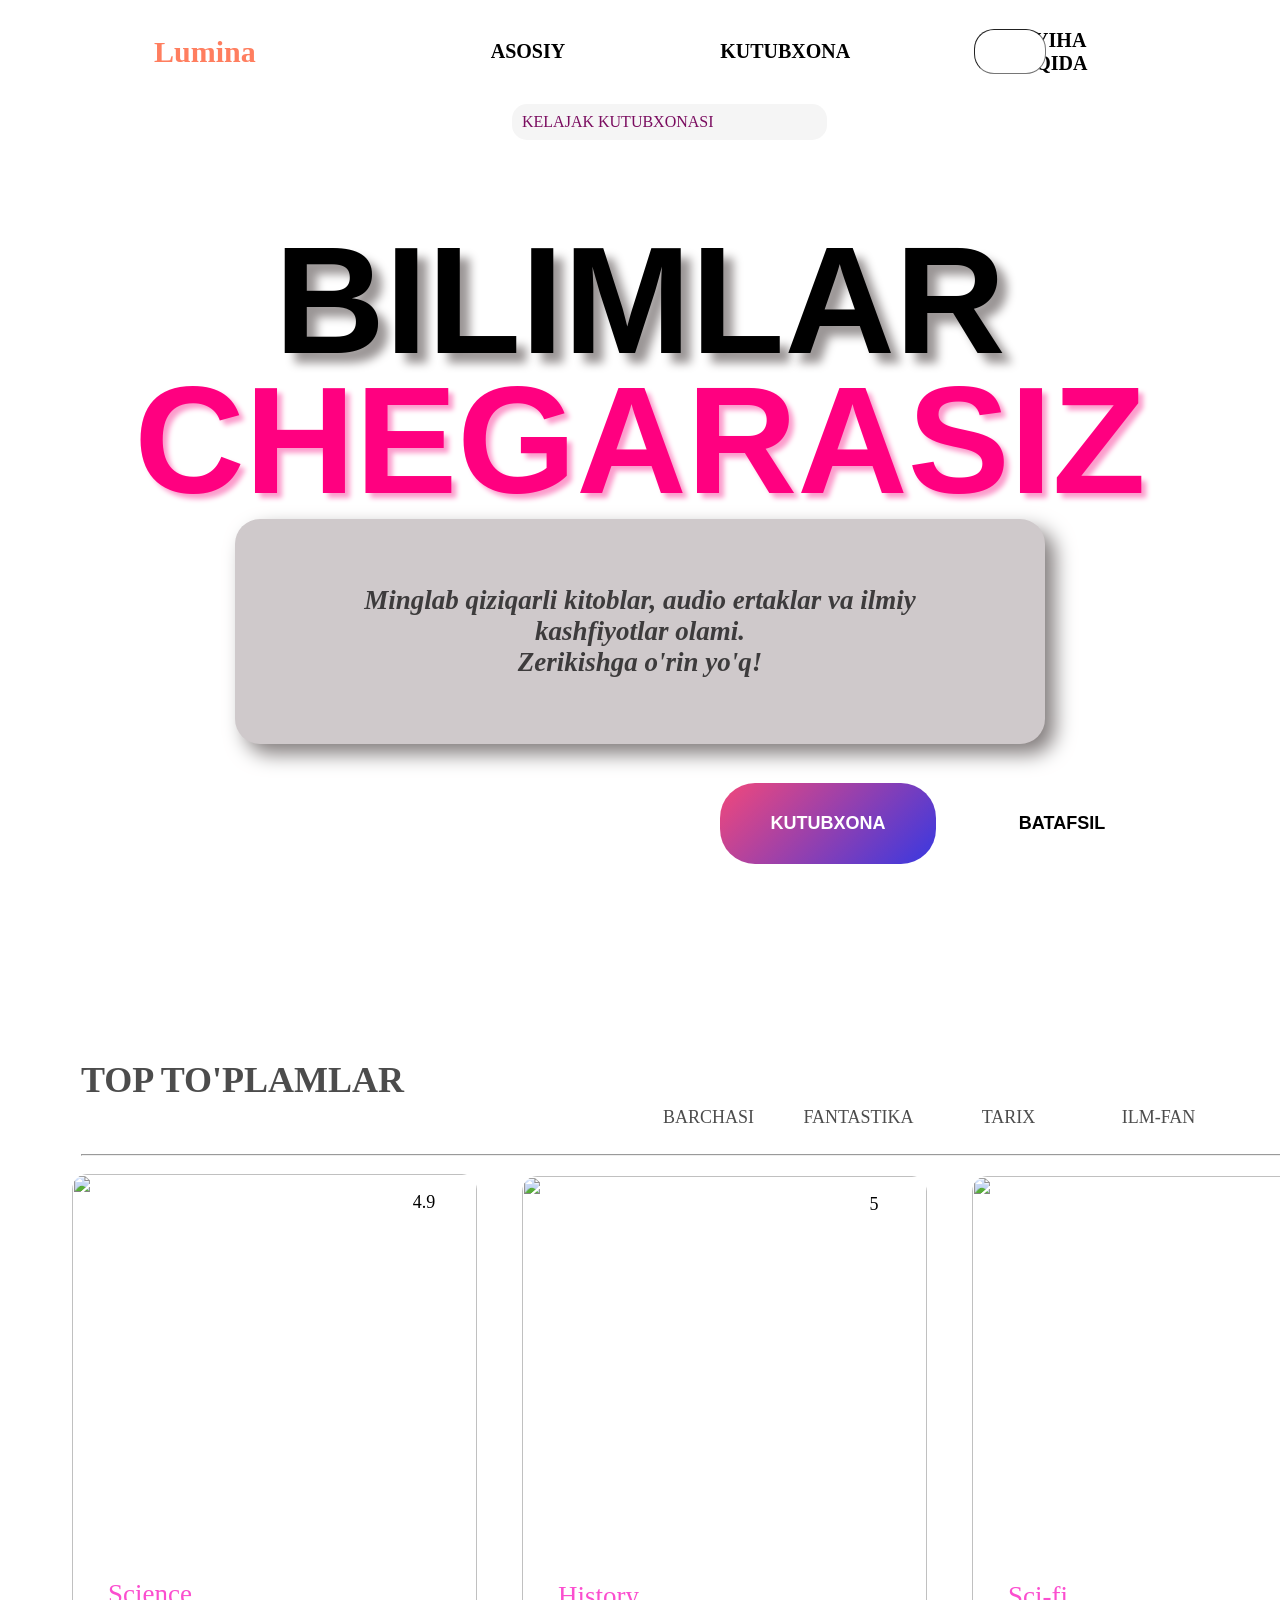
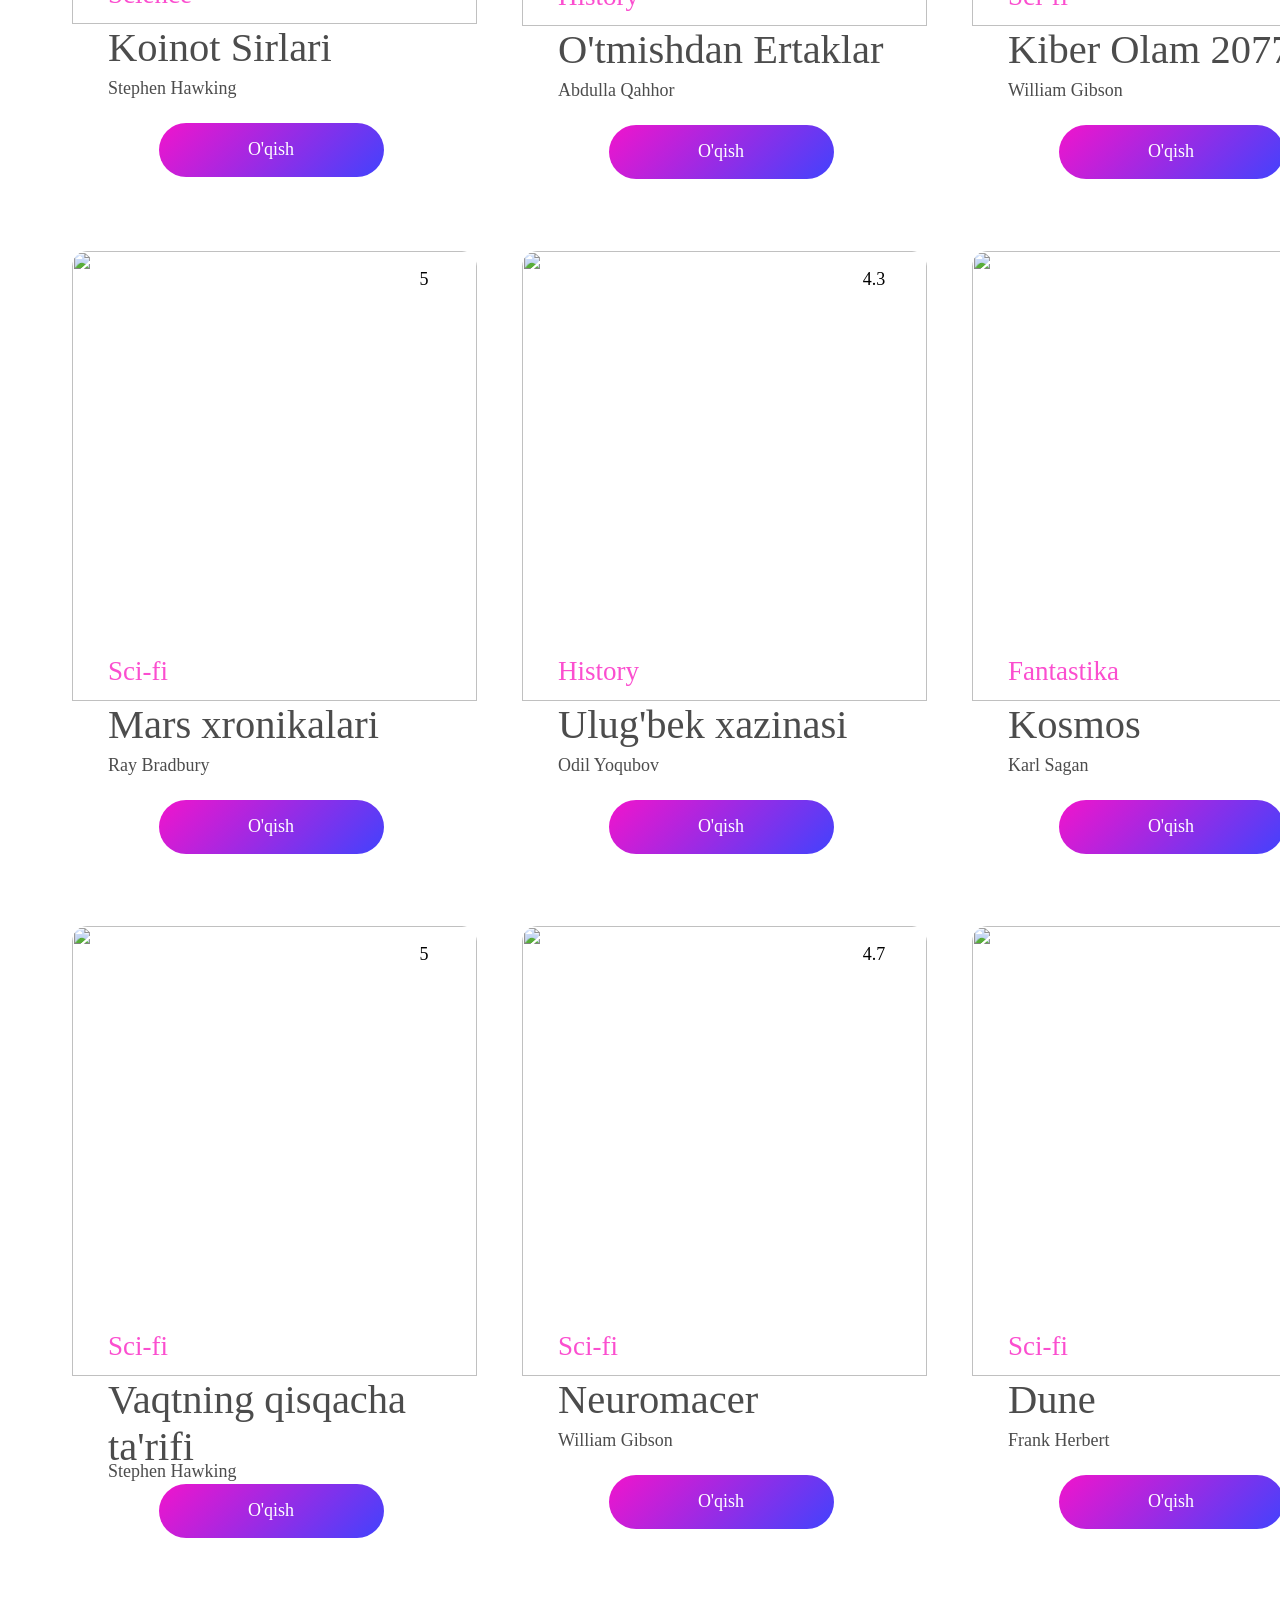
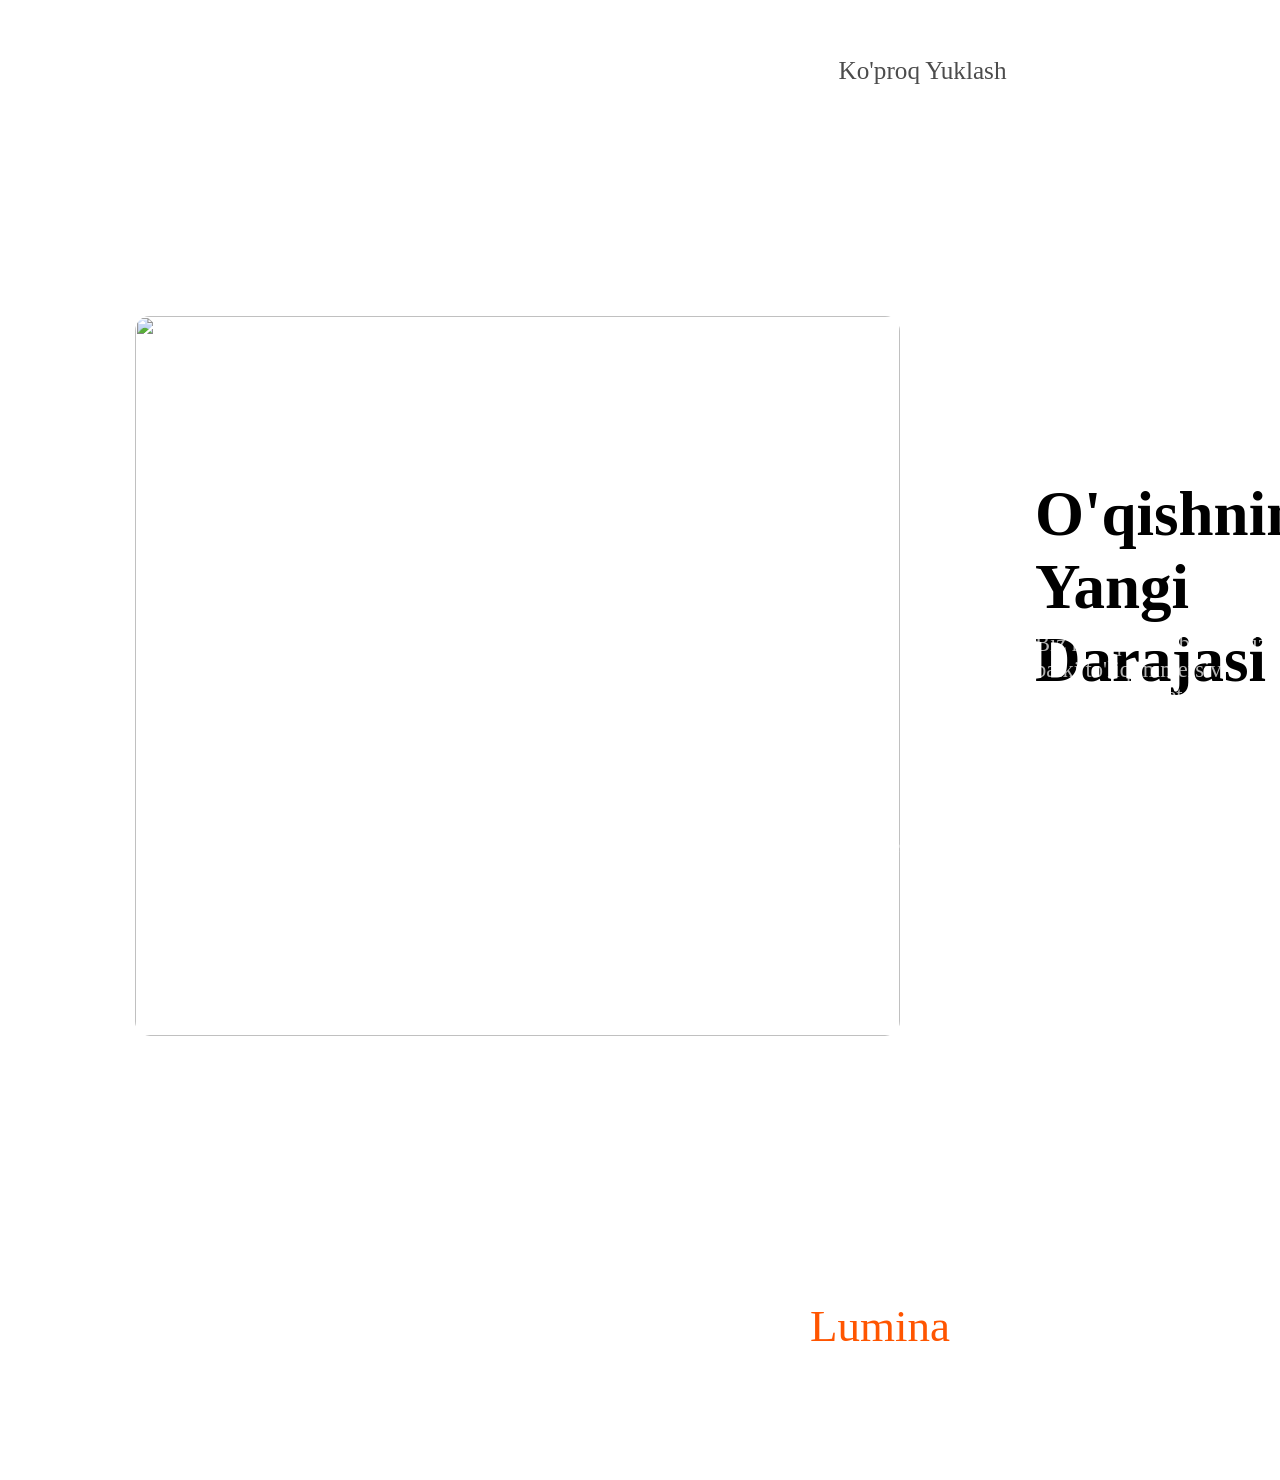
==== index.html @ 4b8b2a96 "Rename luminauz.html to index.html" ====
<!DOCTYPE html>
<html lang="en">

<head>
    <meta charset="UTF-8">
    <meta name="viewport" content="width=device-width, initial-scale=1.0">
    <link rel="stylesheet" href="luminauz.css">
    <link rel="icon"
        href="https://encrypted-tbn0.gstatic.com/images?q=tbn:ANd9GcSJ3jnW290QBBuk7rr39CDuRIdTWPHduIlgow&s">
    <link rel="stylesheet" href="https://cdnjs.cloudflare.com/ajax/libs/font-awesome/7.0.1/css/all.min.css"
        integrity="sha512-2SwdPD6INVrV/lHTZbO2nodKhrnDdJK9/kg2XD1r9uGqPo1cUbujc+IYdlYdEErWNu69gVcYgdxlmVmzTWnetw=="
        crossorigin="anonymous" referrerpolicy="no-referrer" />
    <title>LuminaUZ</title>
</head>

<body>
    <nav>
            <p class="lumina"><i class="fa-solid fa-book-bookmark"></i>Lumina</p>
            <a href="#asosiy">ASOSIY</a>
            <a href="#kutubxona">KUTUBXONA</a>
            <a href="#abot">LOYIHA HAQIDA</a>
            <input type="search" class="qidir">
            <p class="qidiruv"><i class="fa-brands fa-sistrix" id="fokus"></i></p>
            <a class="kirish" href="login.html">
                <button class="kir">Kirish</button>
            </a>
        </nav>
    <div id="asosiy">
        

        <div class="kel">
            <p class="kelk"><i class="fa-solid fa-rocket"></i> KELAJAK KUTUBXONASI</p>
        </div>
        <center>
            <p class="bil">BILIMLAR</p>
            <p class="kit">CHEGARASIZ</p>
        </center>

        <center>
            <div class="izoh">
                <p class="izohdef"><i>Minglab qiziqarli kitoblar, audio ertaklar va ilmiy<br>kashfiyotlar
                        olami.<br>Zerikishga o'rin yo'q!</i></p>
            </div>
        </center>

        <button class="kutub">KUTUBXONA <i class="fa-solid fa-arrow-right-long"></i></button>
        <button class="batafsil">BATAFSIL <i class="fa-solid fa-circle-info"></i></button>

        <video autoplay muted loop class="bg">
            <source src="C:\Users\Concept\Downloads\14116558-uhd_3840_2160_60fps.mp4">
        </video>
    </div>
    <div id="kutubxona" class="section">
        <br>
        <p class="top">TOP TO'PLAMLAR</p>
        <p class="reyting">Eng ko'p o'qilgan va reytingi baland asarlar</p>
        <div class="kategory"><button class="barchasi">BARCHASI</button>
            <button class="fantastik">FANTASTIKA</button>
            <button class="tarix">TARIX</button>
            <button class="fan">ILM-FAN</button>
        </div>
        <hr>

        <div class="karta">
            <div class="baho"><i class="fa-solid fa-star" id="bahoo"></i> 4.9</div>
            <img src="https://telegra.ph/file/bf812dd803e5c4b8ff5e5.jpg" class="poster">
            <p class="sayns">Science</p>
            <p class="kitob">Koinot Sirlari</p>
            <p class="avtor">Stephen Hawking</p>
            <a href="book_1.html" class="uff1"><button class="read">O'qish</button></a>
        </div>

        <div class="karta2">
            <div class="baho2"><i class="fa-solid fa-star" id="bahoo2"></i> 5</div>
            <img src="https://encrypted-tbn0.gstatic.com/images?q=tbn:ANd9GcRbAsGGq0yY0KfmTHoXWyL82yM2sWXk6zXHaQ&s" class="poster2">
            <p class="sayns2">History</p>
            <p class="kitob2">O'tmishdan Ertaklar</p>
            <p class="avtor2">Abdulla Qahhor</p>
            <a href="book_2.html" class="uff2"><button class="read2">O'qish</button></a>
        </div>

        <div class="karta3">
            <div class="baho3"><i class="fa-solid fa-star" id="bahoo3"></i> 4.7</div>
            <img src="https://gallerypanda.com/cdn/shop/files/TheWorld_e2e77e73-10e3-4db3-aea9-0d87f87f88bc.jpg?v=1688688551&width=600" class="poster3">
            <p class="sayns3">Sci-fi</p>
            <p class="kitob3">Kiber Olam 2077</p>
            <p class="avtor3">William Gibson</p>
            <a href="book_3.html" class="uff3"><button class="read3">O'qish</button></a>
        </div>

        <div class="karta4">
            <div class="baho4"><i class="fa-solid fa-star" id="bahoo4"></i> 4.8</div>
            <img src="https://encrypted-tbn0.gstatic.com/images?q=tbn:ANd9GcQjsGYC4pVyqC-3igS4YyFr-iuKAm8vaCdngA&s" class="poster4">
            <p class="sayns4">History</p>
            <p class="kitob4">Buyuk Ipak Yo'li</p>
            <p class="avtor4">Tarixchi</p>
            <a href="book_4.html" class="uff4"><button class="read4">O'qish</button></a>
        </div>

        <div class="karta5">
            <div class="baho5"><i class="fa-solid fa-star" id="bahoo5"></i> 5</div>
            <img src="https://i.pinimg.com/736x/3b/f2/64/3bf2640941723c17c3871d5f3baedcf7.jpg" class="poster5">
            <p class="sayns5">Sci-fi</p>
            <p class="kitob5">Mars xronikalari</p>
            <p class="avtor5">Ray Bradbury</p>
            <a href="book_5.html" class="uff5"><button class="read5">O'qish</button></a>
        </div>

        <div class="karta6">
            <div class="baho6"><i class="fa-solid fa-star" id="bahoo6"></i> 4.3</div>
            <img src="https://i.pinimg.com/736x/6f/6f/4f/6f6f4f554dd7ec5da1632447544eab0b.jpg" class="poster6">
            <p class="sayns6">History</p>
            <p class="kitob6">Ulug'bek xazinasi</p>
            <p class="avtor6">Odil Yoqubov</p>
            <a href="book_6.html" class="uff6"><button class="read6">O'qish</button></a>
        </div>

        <div class="karta7">
            <div class="baho7"><i class="fa-solid fa-star" id="bahoo7"></i> 4.9</div>
            <img src="https://i.pinimg.com/1200x/0f/4c/13/0f4c1319baa2deea4631fdd0b49fd556.jpg" class="poster7">
            <p class="sayns7">Fantastika</p>
            <p class="kitob7">Kosmos</p>
            <p class="avtor7">Karl Sagan</p>
            <a href="book_7.html" class="uff7"><button class="read7">O'qish</button></a>
        </div>

        <div class="karta8">
            <div class="baho8"><i class="fa-solid fa-star" id="bahoo8"></i> 5</div>
            <img src="https://i.pinimg.com/1200x/cc/e2/a9/cce2a952d55f09ad925de235a9a00abc.jpg" class="poster8">
            <p class="sayns8">Fantastik</p>
            <p class="kitob8">Vaqt mashinasi</p>
            <p class="avtor8">Gerbert Uels</p>
            <a href="book_8.html" class="uff8"><button class="read8">O'qish</button></a>
        </div>

        <div class="karta9">
            <div class="baho9"><i class="fa-solid fa-star" id="bahoo9"></i> 4.8</div>
            <img src="https://i.pinimg.com/736x/da/39/94/da39947e263c4a4dfd585de9d401b97a.jpg" class="poster9">
            <p class="sayns9">Sci-fi</p>
            <p class="kitob9">Dune</p>
            <p class="avtor9">Frank Herbert</p>
            <a href="book_9.html" class="uff9"><button class="read9">O'qish</button></a>
        </div>

        <div class="karta10">
            <div class="baho10"><i class="fa-solid fa-star" id="bahoo10"></i> 4.2</div>
            <img src="https://i.pinimg.com/736x/c4/45/1d/c4451ddead753b585c72132d96c903be.jpg" class="poster10">
            <p class="sayns10">Tarix</p>
            <p class="kitob10">Samarqand</p>
            <p class="avtor10">Amin Maaluf</p>
            <a href="book_10.html" class="uff10"><button class="read10">O'qish</button></a>
        </div>

        <div class="karta11">
            <div class="baho11"><i class="fa-solid fa-star" id="bahoo11"></i> 4.7</div>
            <img src="https://i.pinimg.com/736x/53/67/31/536731c921a187317400022c7e3aea51.jpg" class="poster11">
            <p class="sayns11">Sci-fi</p>
            <p class="kitob11">Neuromacer</p>
            <p class="avtor11">William Gibson</p>
            <a href="book_11.html" class="uff11"><button class="read11">O'qish</button></a>
        </div>

        <div class="karta12">
            <div class="baho12"><i class="fa-solid fa-star" id="bahoo12"></i> 5</div>
            <img src="https://i.pinimg.com/736x/ee/e0/1d/eee01d6db32a7f63f360b8278c0c17da.jpg" class="poster12">
            <p class="sayns12">Sci-fi</p>
            <p class="kitob12">Vaqtning qisqacha<br>ta'rifi</p>
            <p class="avtor12">Stephen Hawking</p>
            <a href="book_12.html" class="uff12"><button class="read12">O'qish</button></a>
        </div>

        <div class="more">
            <center>
                <p class="moredef">Ko'proq Yuklash</p>
            </center>
        </div>

        <br>

        <div id="abot"><img
                src="https://images.unsplash.com/photo-1481627834876-b7833e8f5570?q=80&w=2828&auto=format&fit=crop"
                class="rasm">
            <p class="daraja">O'qishning<br>Yangi Darajasi</p>
            <p class="kitobb">Biz nafaqat kitob beramiz, balki to'liq immersiv tajriba taqdim etamiz. Har bir<br>sahifa,
                har bir so'z - san'at asari. Audio formatlar, tungi rejim va mualliflar bilan<br>jonli suhbatlar.</p>
            <p class="count">5000</p>
            <p class="count2">150</p>
            <p class="countdef">KITOB MAVJUD</p>
            <p class="countdef2">KUNLIK QO'SHILUV</p>
        </div>
    </div>

    <br>

    <div class="section2">
        <p class="footer"><i class="fa-solid fa-book-bookmark" id="kitobcha"></i> Lumina</p>
        <p class="footer2">2026 Lumina Library. Barcha huquqlar himoyalangan.</p>
    </div>
    


</body>

</html>
---- luminauz.css ----
*{
    margin: 0;
    padding: 0;
    box-sizing: border-box;
}

nav{
    height: 11.5vh;
    position: sticky;
    width: 100%;
    top: 0;
    z-index: 1000;
    display: flex;
    align-items: center;
    gap: 15vh;
    padding: 0 5%;
    background-color: rgba(255, 255, 255, 0.4);
}

.lumina{
    font-size: 30px;
    font-weight: bold;
    color: rgb(255, 126, 95);
    position: relative;
    left: 10vh;
}

a{

    text-decoration: none;
    margin: 0 10px;
    position: relative;
    left: 20vh;
    color: black;
    font-weight: 900;
    font-size: 20px;
    
}

.qidir{
    position: absolute;
    right: 26vh;
    width: 8vh;
    height: 5vh;
    border-radius: 20px;

    outline: none;
    padding: 0 10px;
    border-width: 1px;
}

.qidir:focus{
    width: 20vh;
    transition-duration: 0.5s;
    transition-timing-function: ease-in-out;
    transition-property: all;
    
}

.qidiruv{
    font-size: 2.5vh;
    position: relative;
    right: -26vh;
    top: 0.1vh;

}

#fokus{
    cursor: pointer;
}
    


.kir{
    position: absolute;
    right: 5vh;
    width: 18vh;
    height: 7vh;
    border-radius: 25px;
    border: none;
    padding: 0 10px;
    background: linear-gradient(to right,rgb(223, 44, 188),rgb(56, 56, 225));
}

.kel{
    position: absolute;
    left: 40%;
    width: 35vh;
    height: 4vh;
    border-radius: 15px;
    border: none;
    padding: 0 10px;
    background-color: whitesmoke;
    display: flex;
    align-items: center;
    justify-content: space-between;
    animation: shake 1s ease-in-out infinite;
    animation-direction: alternate;
    animation-delay: 0.3s;
}

.kelk{
    color: rgb(122, 12, 95);
}

@keyframes shake{
    from{
        transform: translateY(0);
    }
    to{
        transform: translateY(10px);
    }
}

.bil{
    position: relative;
    top: 12vh;
    
    font-size: 17vh;
    font-weight: bold;
    text-shadow: 10px 10px 10px rgb(155, 150, 150);
    font-family: Arial, Helvetica, sans-serif;

}

.kit{
    position: relative;
    top: 8vh;
    
    font-size: 17vh;
    font-weight: bold;
    color: #FF0080;
    text-shadow: 5px 5px 5px #fc9ccc;
    font-family: Arial, Helvetica, sans-serif;
}

.izoh{
    position: relative;
    top: 7vh;
    
    font-size: 2vh;
    font-weight: 600;
    width: 90vh;
    height: 25vh;
    background-color: #cfc9cb;
    border-radius: 25px;
    display: flex;
    align-items: center;
    justify-content: center;
    font-size: 3vh;
    font-family: Georgia, 'Times New Roman', Times, serif;
    box-shadow: 10px 10px 20px rgb(131, 125, 125);
    
    

}

.izohdef{
    color: black;
    opacity: 0.7;
}

.kutub{
    position: absolute;
    left: 80vh;
    top: 87vh;
    width: 24vh;
    height: 9vh;
    background: linear-gradient(135deg,rgb(242, 72, 123),rgb(56, 56, 225));
    border-radius: 35px;
    border: none;
    padding: 0 10px;
    animation: tugright 2s ease-in-out infinite;
    animation-direction: alternate;
    font-size: 2vh;
    color: white;
    font-weight: 600;
    
    
}

.batafsil{
    position: absolute;
    left: 106vh;
    top: 87vh;
    width: 24vh;
    height: 9vh;
    background-color: white;
    border-radius: 35px;
    border: none;
    padding: 0 10px;
    animation: tugleft 2s ease-in-out infinite;
    animation-direction: alternate;
    font-size: 2vh;
    color: black;
    font-weight: 600;
    
    
}

.bg{
    position: fixed;
    top: 0;
    left: 0;
    width: 100%;
    height: 100%;
    object-fit: cover;
    z-index: -1;
    filter: blur(2px);
}

@keyframes tugleft{
    from{
        transform: translateX(0);
    }
    to{
        transform: translateX(10px);
    }
}

@keyframes tugright{
    from{
        transform: translateX(0);
    }
    to{
        transform: translateX(-10px);
    }
}

.section{
    width: 100%;
    height: 380vh;
    background-color: rgba(255, 255, 255, 0.2);
    position: relative;
    top: 25vh;
}

.top{
    position: relative;
    top: 15vh;
    left: 9vh;
    font-weight: bold;
    font-size: 4vh;
    font-family: Georgia, 'Times New Roman', Times, serif;
    opacity: 0.7;
    
}

.reyting{
    position: relative;
    top: 16vh;
    left: 9vh;
    font-size: 2.5vh;
    font-family: Georgia, 'Times New Roman', Times, serif;
    color: white;
    opacity: 0.7;
}

.barchasi{
    position: relative;
    top: 13vh;
    left: 9vh;
    width: 15vh;
    height: 5vh;
    border-radius: 25px;
    border: none;
    padding: 0 10px;
    background-color: white;
    font-size: 2vh;
    font-family: Georgia, 'Times New Roman', Times, serif;
    color: black;
    opacity: 0.7;
    
}

.fantastik{
    position: relative;
    top: 13vh;
    left: 9vh;
    width: 15vh;
    height: 5vh;
    border-radius: 25px;
    border: none;
    padding: 0 10px;
    background-color: white;
    font-size: 2vh;
    font-family: Georgia, 'Times New Roman', Times, serif;
    color: black;
    opacity: 0.7;
}

.tarix{
    position: relative;
    top: 13vh;
    left: 9vh;
    width: 15vh;
    height: 5vh;
    border-radius: 25px;
    border: none;
    padding: 0 10px;
    background-color: white;
    font-size: 2vh;
    font-family: Georgia, 'Times New Roman', Times, serif;
    color: black;
    opacity: 0.7;
}

.fan{
    position: relative;
    top: 13vh;
    left: 9vh;
    width: 15vh;
    height: 5vh;
    border-radius: 25px;
    border: none;
    padding: 0 10px;
    background-color: white;
    font-size: 2vh;
    font-family: Georgia, 'Times New Roman', Times, serif;
    color: black;
    opacity: 0.7;
}

.kategory{
    position: absolute;
    top: 8vh;
    right: 15vh;
    display: flex;
    gap: 15px;
}

body{
    overflow-x: hidden;
    overflow-y: scroll;
}

.barchasi:focus{
    background: linear-gradient(135deg,rgb(223, 44, 188),rgb(56, 56, 225));
    color: white;
    opacity: 1;
    border: none;
}

.fantastik:focus{
    background: linear-gradient(135deg,rgb(223, 44, 188),rgb(56, 56, 225));
    color: white;
    opacity: 1;
    border: none;
}

.tarix:focus{
    background: linear-gradient(135deg,rgb(223, 44, 188),rgb(56, 56, 225));
    color: white;
    opacity: 1;
    border: none;
}

.fan:focus{
    background: linear-gradient(135deg,rgb(223, 44, 188),rgb(56, 56, 225));
    color: white;
    opacity: 1;
    border: none;
}

hr{
    position: relative;
    top: 18vh;
    left: 9vh;
    width: 100%;
    height: 1px;
    background-color: white;
}

.karta{
    position: relative;
    top: 20vh;
    left: 8vh;
    width: 45vh;
    height: 70vh;
    border-radius: 15px;
    border: none;
    padding: 0 10px;
    background-color: rgba(255,255,255,0.7);
    font-size: 2vh;
    font-family: Georgia, 'Times New Roman', Times, serif;
    color: black;
    overflow: hidden;
}

.karta2{
    position: absolute;
    top: 30vh;
    left: 58vh;
    width: 45vh;
    height: 70vh;
    border-radius: 15px;
    border: none;
    padding: 0 10px;
    background-color: rgba(255,255,255,0.7);
    font-size: 2vh;
    font-family: Georgia, 'Times New Roman', Times, serif;
    color: black;
    overflow: hidden;
}

.karta3{
    position: absolute;
    top: 30vh;
    left: 108vh;
    width: 45vh;
    height: 70vh;
    border-radius: 15px;
    border: none;
    padding: 0 10px;
    background-color: rgba(255,255,255,0.7);
    font-size: 2vh;
    font-family: Georgia, 'Times New Roman', Times, serif;
    color: black;
    overflow: hidden;
}

.karta4{
    position: absolute;
    top: 30vh;
    left: 158vh;
    width: 45vh;
    height: 70vh;
    border-radius: 15px;
    border: none;
    padding: 0 10px;
    background-color: rgba(255,255,255,0.7);
    font-size: 2vh;
    font-family: Georgia, 'Times New Roman', Times, serif;
    color: black;
    overflow: hidden;
}

.karta5{
    position: absolute;
    top: 105vh;
    left: 8vh;
    width: 45vh;
    height: 70vh;
    border-radius: 15px;
    border: none;
    padding: 0 10px;
    background-color: rgba(255,255,255,0.7);
    font-size: 2vh;
    font-family: Georgia, 'Times New Roman', Times, serif;
    color: black;
    overflow: hidden;
}

.karta6{
    position: absolute;
    top: 105vh;
    left: 58vh;
    width: 45vh;
    height: 70vh;
    border-radius: 15px;    
    border: none;
    padding: 0 10px;
    background-color: rgba(255,255,255,0.7);
    font-size: 2vh;
    font-family: Georgia, 'Times New Roman', Times, serif;
    color: black;
    overflow: hidden;
    }

.karta7{
    position: absolute;
    top: 105vh;
    left: 108vh;
    width: 45vh;
    height: 70vh;
    border-radius: 15px;
    border: none;
    padding: 0 10px;
    background-color: rgba(255,255,255,0.7);
    font-size: 2vh;
    font-family: Georgia, 'Times New Roman', Times, serif;
    color: black;
    overflow: hidden;
}

.karta8{
    position: absolute;
    top: 105vh;
    left: 158vh;
    width: 45vh;
    height: 70vh;
    border-radius: 15px;
    border: none;
    padding: 0 10px;
    background-color: rgba(255,255,255,0.7);
    font-size: 2vh;
    font-family: Georgia, 'Times New Roman', Times, serif;
    color: black;
    overflow: hidden;
}

.karta9{
    position: absolute;
    top: 180vh;
    left: 108vh;
    width: 45vh;
    height: 70vh;
    border-radius: 15px;
    border: none;
    padding: 0 10px;
    background-color: rgba(255,255,255,0.7);
    font-size: 2vh;
    font-family: Georgia, 'Times New Roman', Times, serif;
    color: black;
    overflow: hidden;
}

.karta10{
    position: absolute;
    top: 180vh;
    left: 158vh;
    width: 45vh;
    height: 70vh;
    border-radius: 15px;
    border: none;
    padding: 0 10px;
    background-color: rgba(255,255,255,0.7);
    font-size: 2vh;
    font-family: Georgia, 'Times New Roman', Times, serif;
    color: black;
    overflow: hidden;
}

.karta11{
    position: absolute;
    top: 180vh;
    left: 58vh;
    width: 45vh;
    height: 70vh;
    border-radius: 15px;
    border: none;
    padding: 0 10px;
    background-color: rgba(255,255,255,0.7);
    font-size: 2vh;
    font-family: Georgia, 'Times New Roman', Times, serif;
    color: black;
    overflow: hidden;
}

.karta12{
    position: absolute;
    top: 180vh;
    left: 8vh;
    width: 45vh;
    height: 70vh;
    border-radius: 15px;
    border: none;
    padding: 0 10px;
    background-color: rgba(255,255,255,0.7);
    font-size: 2vh;
    font-family: Georgia, 'Times New Roman', Times, serif;
    color: black;
    overflow: hidden;
   
}

.karta12:hover{
    animation: reklama 0.5s ease-in-out 1;
    animation-fill-mode: forwards;
}

.more{
    width: 35vh;
    height: 6vh;
    border-radius: 25px;
    border: none;
    padding: 10px;
    border: 1px solid white;
    font-size: 2.8vh;
    font-family: Georgia, 'Times New Roman', Times, serif;
    color: black;
    opacity: 0.7;
    position: absolute;
    top: 260vh;
    left: 85vh;

}

.rasm{
    width: 85vh;
    height: 80vh;
    border-radius: 15px;
    position: absolute;
    top: 290vh;
    left: 15vh;
}

.daraja{
    position: absolute;
    top: 308vh;
    left: 115vh;
    font-size: 7vh;
    font-weight: bold;
    font-family: Georgia, 'Times New Roman', Times, serif;
    color: black;
    
}

.kitobb{
    position: absolute;
    top: 325vh;
    left: 115vh;
    font-size: 2.5vh;
    font-weight: 500;
    font-family: Georgia, 'Times New Roman', Times, serif;
    color: white;
    opacity: 0.7;
}

.count{
    position: absolute;
    top: 342vh;
    left: 115vh;
    font-size: 5vh;
    font-weight: 600;
    color: white;
    
}

.count2{
    position: absolute;
    top: 342vh;
    left: 155vh;
    font-size: 5vh;
    font-weight: 600;
    color: white;
    
}

.countdef{
    position: absolute;
    top: 348vh;
    left: 115vh;
    font-weight: 600;
    color: white;
    opacity: 0.4;
}

.countdef2{
    position: absolute;
    top: 348vh;
    right: 31vh;
    font-weight: 600;
    color: white;
    opacity: 0.4;

}

.book{
    position: relative;
    left: 5vh;
}

.section2{
    width: 100%;
    height: 30vh;
    background-color: rgba(255, 255, 255, 0.2);
    position: absolute;
    top: 490vh;
    
    
    
}

.footer{
    position: relative;
    left: 90vh;
    top: 10vh;
    font-size: 5vh;

}

.footer2{
    position: relative;
    top: 15vh;
    left: 73vh;
    font-size: 3vh;
    color: white;
    opacity: 0.7;
}

.baho{
    width: 8vh;
    height: 3vh;
    border-radius: 25px;
    border: none;
    font-family: Georgia, 'Times New Roman', Times, serif;
    color: black;
    position: relative;
    left: 34vh;
    top: 2vh;
    z-index: 500;
    background-color: white;
    text-align: center;
    z-index: 99999;

}

.baho2{
    width: 8vh;
    height: 3vh;
    border-radius: 25px;
    border: none;
    font-family: Georgia, 'Times New Roman', Times, serif;
    color: black;
    position: relative;
    left: 34vh;
    top: 2vh;
    z-index: 500;
    background-color: white;
    text-align: center;
    z-index: 99999;

}

.baho3{
    width: 8vh;
    height: 3vh;
    border-radius: 25px;
    border: none;
    font-family: Georgia, 'Times New Roman', Times, serif;
    color: black;
    position: relative;
    left: 34vh;
    top: 2vh;
    z-index: 500;
    background-color: white;
    text-align: center;
    z-index: 99999;

}

.baho4{
    width: 8vh;
    height: 3vh;
    border-radius: 25px;
    border: none;
    font-family: Georgia, 'Times New Roman', Times, serif;
    color: black;
    position: relative;
    left: 34vh;
    top: 2vh;
    z-index: 500;
    background-color: white;
    text-align: center;
    z-index: 99999;

}

.baho5{
    width: 8vh;
    height: 3vh;
    border-radius: 25px;
    border: none;
    font-family: Georgia, 'Times New Roman', Times, serif;
    color: black;
    position: relative;
    left: 34vh;
    top: 2vh;
    z-index: 500;
    background-color: white;
    text-align: center;
    z-index: 99999;

}

.baho6{
    width: 8vh;
    height: 3vh;
    border-radius: 25px;
    border: none;
    font-family: Georgia, 'Times New Roman', Times, serif;
    color: black;
    position: relative;
    left: 34vh;
    top: 2vh;
    z-index: 500;
    background-color: white;
    text-align: center;
    z-index: 99999;

}

.baho7{
    width: 8vh;
    height: 3vh;
    border-radius: 25px;
    border: none;
    font-family: Georgia, 'Times New Roman', Times, serif;
    color: black;
    position: relative;
    left: 34vh;
    top: 2vh;
    z-index: 500;
    background-color: white;
    text-align: center;
    z-index: 99999;

}

.baho8{
    width: 8vh;
    height: 3vh;
    border-radius: 25px;
    border: none;
    font-family: Georgia, 'Times New Roman', Times, serif;
    color: black;
    position: relative;
    left: 34vh;
    top: 2vh;
    z-index: 500;
    background-color: white;
    text-align: center;
    z-index: 99999;

}

.baho9{
    width: 8vh;
    height: 3vh;
    border-radius: 25px;
    border: none;
    font-family: Georgia, 'Times New Roman', Times, serif;
    color: black;
    position: relative;
    left: 34vh;
    top: 2vh;
    z-index: 500;
    background-color: white;
    text-align: center;
    z-index: 99999;

}

.baho10{
    width: 8vh;
    height: 3vh;
    border-radius: 25px;
    border: none;
    font-family: Georgia, 'Times New Roman', Times, serif;
    color: black;
    position: relative;
    left: 34vh;
    top: 2vh;
    z-index: 500;
    background-color: white;
    text-align: center;
    z-index: 99999;

}

.baho11{
    width: 8vh;
    height: 3vh;
    border-radius: 25px;
    border: none;
    font-family: Georgia, 'Times New Roman', Times, serif;
    color: black;
    position: relative;
    left: 34vh;
    top: 2vh;
    z-index: 500;
    background-color: white;
    text-align: center;
    z-index: 99999;

}

.baho12{
    width: 8vh;
    height: 3vh;
    border-radius: 25px;
    border: none;
    font-family: Georgia, 'Times New Roman', Times, serif;
    color: black;
    position: relative;
    left: 34vh;
    top: 2vh;
    z-index: 500;
    background-color: white;
    text-align: center;
    z-index: 99999;

}

.sayns{
    position: absolute;
    top: 45vh;
    left: 4vh;
    font-size: 3vh;
    font-family: Georgia, 'Times New Roman', Times, serif;
    color: rgb(249, 4, 187);
    opacity: 0.7;
}

.sayns2{
    position: absolute;
    top: 45vh;
    left: 4vh;
    font-size: 3vh;
    font-family: Georgia, 'Times New Roman', Times, serif;
    color: rgb(249, 4, 187);
    opacity: 0.7;
}

.sayns3{
    position: absolute;
    top: 45vh;
    left: 4vh;
    font-size: 3vh;
    font-family: Georgia, 'Times New Roman', Times, serif;
    color: rgb(249, 4, 187);
    opacity: 0.7;
}

.sayns4{
    position: absolute;
    top: 45vh;
    left: 4vh;
    font-size: 3vh;
    font-family: Georgia, 'Times New Roman', Times, serif;
    color: rgb(249, 4, 187);
    opacity: 0.7;
}

.sayns5{
    position: absolute;
    top: 45vh;
    left: 4vh;
    font-size: 3vh;
    font-family: Georgia, 'Times New Roman', Times, serif;
    color: rgb(249, 4, 187);
    opacity: 0.7;
}

.sayns6{
    position: absolute;
    top: 45vh;
    left: 4vh;
    font-size: 3vh;
    font-family: Georgia, 'Times New Roman', Times, serif;
    color: rgb(249, 4, 187);
    opacity: 0.7;
}

.sayns7{
    position: absolute;
    top: 45vh;
    left: 4vh;
    font-size: 3vh;
    font-family: Georgia, 'Times New Roman', Times, serif;
    color: rgb(249, 4, 187);
    opacity: 0.7;
}

.sayns8{
    position: absolute;
    top: 45vh;
    left: 4vh;
    font-size: 3vh;
    font-family: Georgia, 'Times New Roman', Times, serif;
    color: rgb(249, 4, 187);
    opacity: 0.7;
}

.sayns9{
    position: absolute;
    top: 45vh;
    left: 4vh;
    font-size: 3vh;
    font-family: Georgia, 'Times New Roman', Times, serif;
    color: rgb(249, 4, 187);
    opacity: 0.7;
}

.sayns10{
    position: absolute;
    top: 45vh;
    left: 4vh;
    font-size: 3vh;
    font-family: Georgia, 'Times New Roman', Times, serif;
    color: rgb(249, 4, 187);
    opacity: 0.7;
}

.sayns11{
    position: absolute;
    top: 45vh;
    left: 4vh;
    font-size: 3vh;
    font-family: Georgia, 'Times New Roman', Times, serif;
    color: rgb(249, 4, 187);
    opacity: 0.7;
}

.sayns12{
    position: absolute;
    top: 45vh;
    left: 4vh;
    font-size: 3vh;
    font-family: Georgia, 'Times New Roman', Times, serif;
    color: rgb(249, 4, 187);
    opacity: 0.7;
}

.kitob{
    position: absolute;
    top: 50vh;
    left: 4vh;
    font-size: 4.5vh;
    font-family: Georgia, 'Times New Roman', Times, serif;
    color: black;
    opacity: 0.7;
}

.kitob2{
    position: absolute;
    top: 50vh;
    left: 4vh;
    font-size: 4.5vh;
    font-family: Georgia, 'Times New Roman', Times, serif;
    color: black;
    opacity: 0.7;
}

.kitob3{
    position: absolute;
    top: 50vh;
    left: 4vh;
    font-size: 4.5vh;
    font-family: Georgia, 'Times New Roman', Times, serif;
    color: black;
    opacity: 0.7;
}

.kitob4{
    position: absolute;
    top: 50vh;
    left: 4vh;
    font-size: 4.5vh;
    font-family: Georgia, 'Times New Roman', Times, serif;
    color: black;
    opacity: 0.7;
}

.kitob5{
    position: absolute;
    top: 50vh;
    left: 4vh;
    font-size: 4.5vh;
    font-family: Georgia, 'Times New Roman', Times, serif;
    color: black;
    opacity: 0.7;
}

.kitob6{
    position: absolute;
    top: 50vh;
    left: 4vh;
    font-size: 4.5vh;
    font-family: Georgia, 'Times New Roman', Times, serif;
    color: black;
    opacity: 0.7;
}

.kitob7{
    position: absolute;
    top: 50vh;
    left: 4vh;
    font-size: 4.5vh;
    font-family: Georgia, 'Times New Roman', Times, serif;
    color: black;
    opacity: 0.7;
}

.kitob8{
    position: absolute;
    top: 50vh;
    left: 4vh;
    font-size: 4.5vh;
    font-family: Georgia, 'Times New Roman', Times, serif;
    color: black;
    opacity: 0.7;
}

.kitob9{
    position: absolute;
    top: 50vh;
    left: 4vh;
    font-size: 4.5vh;
    font-family: Georgia, 'Times New Roman', Times, serif;
    color: black;
    opacity: 0.7;
}

.kitob10{
    position: absolute;
    top: 50vh;
    left: 4vh;
    font-size: 4.5vh;
    font-family: Georgia, 'Times New Roman', Times, serif;
    color: black;
    opacity: 0.7;
}

.kitob11{
    position: absolute;
    top: 50vh;
    left: 4vh;
    font-size: 4.5vh;
    font-family: Georgia, 'Times New Roman', Times, serif;
    color: black;
    opacity: 0.7;
}

.kitob12{
    position: absolute;
    top: 50vh;
    left: 4vh;
    font-size: 4.5vh;
    font-family: Georgia, 'Times New Roman', Times, serif;
    color: black;
    opacity: 0.7;
}
.kirish{
    text-decoration: none;
    color: black;
    font-size: 2.5vh;
    font-family: Georgia, 'Times New Roman', Times, serif;
    position: relative;
    top: 2vh;
    left: 2vh;
    z-index: 500;
    font-style: italic;
}

html{
    scroll-behavior: smooth;
}

#abot{
    scroll-margin-top: -195vh;
}

.avtor{
    position: absolute;
    top: 56vh;
    left: 4vh;
    font-size: 2vh;
    font-family: Georgia, 'Times New Roman', Times, serif;
    color: black;
    opacity: 0.7;
}

.avtor2{
    position: absolute;
    top: 56vh;
    left: 4vh;
    font-size: 2vh;
    font-family: Georgia, 'Times New Roman', Times, serif;
    color: black;
    opacity: 0.7;
}

.avtor3{
    position: absolute;
    top: 56vh;
    left: 4vh;
    font-size: 2vh;
    font-family: Georgia, 'Times New Roman', Times, serif;
    color: black;
    opacity: 0.7;
}

.avtor4{
    position: absolute;
    top: 56vh;
    left: 4vh;
    font-size: 2vh;
    font-family: Georgia, 'Times New Roman', Times, serif;
    color: black;
    opacity: 0.7;
}

.avtor5{
    position: absolute;
    top: 56vh;
    left: 4vh;
    font-size: 2vh;
    font-family: Georgia, 'Times New Roman', Times, serif;
    color: black;
    opacity: 0.7;
}

.avtor6{
    position: absolute;
    top: 56vh;
    left: 4vh;
    font-size: 2vh;
    font-family: Georgia, 'Times New Roman', Times, serif;
    color: black;
    opacity: 0.7;
}

.avtor7{
    position: absolute;
    top: 56vh;
    left: 4vh;
    font-size: 2vh;
    font-family: Georgia, 'Times New Roman', Times, serif;
    color: black;
    opacity: 0.7;
}

.avtor8{
    position: absolute;
    top: 56vh;
    left: 4vh;
    font-size: 2vh;
    font-family: Georgia, 'Times New Roman', Times, serif;
    color: black;
    opacity: 0.7;
}

.avtor9{
    position: absolute;
    top: 56vh;
    left: 4vh;
    font-size: 2vh;
    font-family: Georgia, 'Times New Roman', Times, serif;
    color: black;
    opacity: 0.7;
}

.avtor10{
    position: absolute;
    top: 56vh;
    left: 4vh;
    font-size: 2vh;
    font-family: Georgia, 'Times New Roman', Times, serif;
    color: black;
    opacity: 0.7;
}

.avtor11{
    position: absolute;
    top: 56vh;
    left: 4vh;
    font-size: 2vh;
    font-family: Georgia, 'Times New Roman', Times, serif;
    color: black;
    opacity: 0.7;
}

.avtor12{
    position: absolute;
    top: 59.5vh;
    left: 4vh;
    font-size: 2vh;
    font-family: Georgia, 'Times New Roman', Times, serif;
    color: black;
    opacity: 0.7;
}

.read{
    position: absolute;
    top: 61vh;
    left: 8.5vh;
    font-size: 2vh;
    font-family: Georgia, 'Times New Roman', Times, serif;
    color: white;
    background: linear-gradient(135deg,rgb(241, 20, 204),rgb(66, 66, 253));
    border-radius: 3vh;
    border: none;
    width: 25vh;
    height: 6vh;
}

.read2{
    position: absolute;
    top: 61vh;
    left: 8.5vh;
    font-size: 2vh;
    font-family: Georgia, 'Times New Roman', Times, serif;
    color: white;
    background: linear-gradient(135deg,rgb(241, 20, 204),rgb(66, 66, 253));
    border-radius: 3vh;
    border: none;
    width: 25vh;
    height: 6vh;
}

.read3{
    position: absolute;
    top: 61vh;
    left: 8.5vh;
    font-size: 2vh;
    font-family: Georgia, 'Times New Roman', Times, serif;
    color: white;
    background: linear-gradient(135deg,rgb(241, 20, 204),rgb(66, 66, 253));
    border-radius: 3vh;
    border: none;
    width: 25vh;
    height: 6vh;
}

.read4{
    position: absolute;
    top: 61vh;
    left: 8.5vh;
    font-size: 2vh;
    font-family: Georgia, 'Times New Roman', Times, serif;
    color: white;
    background: linear-gradient(135deg,rgb(241, 20, 204),rgb(66, 66, 253));
    border-radius: 3vh;
    border: none;
    width: 25vh;
    height: 6vh;
}

.read5{
    position: absolute;
    top: 61vh;
    left: 8.5vh;
    font-size: 2vh;
    font-family: Georgia, 'Times New Roman', Times, serif;
    color: white;
    background: linear-gradient(135deg,rgb(241, 20, 204),rgb(66, 66, 253));
    border-radius: 3vh;
    border: none;
    width: 25vh;
    height: 6vh;
}

.read6{
    position: absolute;
    top: 61vh;
    left: 8.5vh;
    font-size: 2vh;
    font-family: Georgia, 'Times New Roman', Times, serif;
    color: white;
    background: linear-gradient(135deg,rgb(241, 20, 204),rgb(66, 66, 253));
    border-radius: 3vh;
    border: none;
    width: 25vh;
    height: 6vh;
}

.read7{
    position: absolute;
    top: 61vh;
    left: 8.5vh;
    font-size: 2vh;
    font-family: Georgia, 'Times New Roman', Times, serif;
    color: white;
    background: linear-gradient(135deg,rgb(241, 20, 204),rgb(66, 66, 253));
    border-radius: 3vh;
    border: none;
    width: 25vh;
    height: 6vh;
}

.read8{
    position: absolute;
    top: 61vh;
    left: 8.5vh;
    font-size: 2vh;
    font-family: Georgia, 'Times New Roman', Times, serif;
    color: white;
    background: linear-gradient(135deg,rgb(241, 20, 204),rgb(66, 66, 253));
    border-radius: 3vh;
    border: none;
    width: 25vh;
    height: 6vh;
}

.read9{
    position: absolute;
    top: 61vh;
    left: 8.5vh;
    font-size: 2vh;
    font-family: Georgia, 'Times New Roman', Times, serif;
    color: white;
    background: linear-gradient(135deg,rgb(241, 20, 204),rgb(66, 66, 253));
    border-radius: 3vh;
    border: none;
    width: 25vh;
    height: 6vh;
}

.read10{
    position: absolute;
    top: 61vh;
    left: 8.5vh;
    font-size: 2vh;
    font-family: Georgia, 'Times New Roman', Times, serif;
    color: white;
    background: linear-gradient(135deg,rgb(241, 20, 204),rgb(66, 66, 253));
    border-radius: 3vh;
    border: none;
    width: 25vh;
    height: 6vh;
}

.read11{
    position: absolute;
    top: 61vh;
    left: 8.5vh;
    font-size: 2vh;
    font-family: Georgia, 'Times New Roman', Times, serif;
    color: white;
    background: linear-gradient(135deg,rgb(241, 20, 204),rgb(66, 66, 253));
    border-radius: 3vh;
    border: none;
    width: 25vh;
    height: 6vh;
}

.read12{
    position: absolute;
    top: 62vh;
    left: 8.5vh;
    font-size: 2vh;
    font-family: Georgia, 'Times New Roman', Times, serif;
    color: white;
    background: linear-gradient(135deg,rgb(241, 20, 204),rgb(66, 66, 253));
    border-radius: 3vh;
    border: none;
    width: 25vh;
    height: 6vh;
}


#bahoo12{
    color: yellow;
}

#bahoo11{
    color: yellow;
}

#bahoo10{
    color: yellow;
}

#bahoo9{
    color: yellow;
}

#bahoo8{
    color: yellow;
}

#bahoo7{
    color: yellow;
}

#bahoo6{
    color: yellow;
}

#bahoo5{
    color: yellow;
}

#bahoo4{
    color: yellow;
}

#bahoo3{
    color: yellow;
}

#bahoo2{
    color: yellow;
}

#bahoo{
    color: yellow;
}

#kitobcha{
    color: rgb(255, 85, 0);
}

.footer{
    color: rgb(255, 85, 0);
}

.kir{
    position: relative;
    top: -2vh;
    left: 17vh;
    z-index: 500;
    border-radius: 3.5vh;
    border: none;
    color: white;
    font-size: 2.5vh;
    font-family: Georgia, 'Times New Roman', Times, serif;
    background: linear-gradient(135deg,rgb(241, 20, 204),rgb(66, 66, 253));
}

.poster{
    width: 45vh;
    height: 50vh;
    position: absolute;
    top: 0vh;
    left: 0vh;
    border-top-left-radius: 15px;
    border-top-right-radius: 15px;
    
}

@keyframes reklama{
    from{
        transform: scale(1);
    }

    to{
        transform: scale(1.05);
        box-shadow: 10px 10px 30px rgba(0, 0, 0,1);
    }
}

.karta12:hover{
    animation: reklama 0.5s ease-in-out 1;
    animation-fill-mode: forwards;
}

.karta11:hover{
    animation: reklama 0.5s ease-in-out 1;
    animation-fill-mode: forwards;
}

.karta10:hover{
    animation: reklama 0.5s ease-in-out 1;
    animation-fill-mode: forwards;
}

.karta9:hover{
    animation: reklama 0.5s ease-in-out 1;
    animation-fill-mode: forwards;
}

.karta8:hover{
    animation: reklama 0.5s ease-in-out 1;
    animation-fill-mode: forwards;
}

.karta7:hover{
    animation: reklama 0.5s ease-in-out 1;
    animation-fill-mode: forwards;
}

.karta6:hover{
    animation: reklama 0.5s ease-in-out 1;
    animation-fill-mode: forwards;
}

.karta5:hover{
    animation: reklama 0.5s ease-in-out 1;
    animation-fill-mode: forwards;
}

.karta4:hover{
    animation: reklama 0.5s ease-in-out 1;
    animation-fill-mode: forwards;
}

.karta3:hover{
    animation: reklama 0.5s ease-in-out 1;
    animation-fill-mode: forwards;
}

.karta2:hover{
    animation: reklama 0.5s ease-in-out 1;
    animation-fill-mode: forwards;
}

.karta:hover{
    animation: reklama 0.5s ease-in-out 1;
    animation-fill-mode: forwards;
}

.poster2{
    width: 45vh;
    height: 50vh;
    position: absolute;
    top: 0vh;
    left: 0vh;
    border-top-left-radius: 15px;
    border-top-right-radius: 15px;
}

.poster3{
    width: 45vh;
    height: 50vh;
    position: absolute;
    top: 0vh;
    left: 0vh;
    border-top-left-radius: 15px;
    border-top-right-radius: 15px;
}

.poster4{
    width: 45vh;
    height: 50vh;
    position: absolute;
    top: 0vh;
    left: 0vh;
    border-top-left-radius: 15px;
    border-top-right-radius: 15px;
}

.poster5{
    width: 45vh;
    height: 50vh;
    position: absolute;
    top: 0vh;
    left: 0vh;
    border-top-left-radius: 15px;
    border-top-right-radius: 15px;
}

.poster6{
    width: 45vh;
    height: 50vh;
    position: absolute;
    top: 0vh;
    left: 0vh;
    border-top-left-radius: 15px;
    border-top-right-radius: 15px;
}

.poster7{
    width: 45vh;
    height: 50vh;
    position: absolute;
    top: 0vh;
    left: 0vh;
    border-top-left-radius: 15px;
    border-top-right-radius: 15px;
}

.poster8{
    width: 45vh;
    height: 50vh;
    position: absolute;
    top: 0vh;
    left: 0vh;
    border-top-left-radius: 15px;
    border-top-right-radius: 15px;
}

.poster9{
    width: 45vh;
    height: 50vh;
    position: absolute;
    top: 0vh;
    left: 0vh;
    border-top-left-radius: 15px;
    border-top-right-radius: 15px;
}

.poster10{
    width: 45vh;
    height: 50vh;
    position: absolute;
    top: 0vh;
    left: 0vh;
    border-top-left-radius: 15px;
    border-top-right-radius: 15px;
}

.poster11{
    width: 45vh;
    height: 50vh;
    position: absolute;
    top: 0vh;
    left: 0vh;
    border-top-left-radius: 15px;
    border-top-right-radius: 15px;
}

.poster12{
    width: 45vh;
    height: 50vh;
    position: absolute;
    top: 0vh;
    left: 0vh;
    border-top-left-radius: 15px;
    border-top-right-radius: 15px;
}

.uff1{
    position: absolute;
    left: 0vh;
    top: 0vh;
    width: 100%;
    height: 100%;
}

.uff2{
    position: absolute;
    left: 0vh;
    top: 0vh;
    width: 100%;
    height: 100%;
}

.uff3{
    position: absolute;
    left: 0vh;
    top: 0vh;
    width: 100%;
    height: 100%;
}

.uff4{
    position: absolute;
    left: 0vh;
    top: 0vh;
    width: 100%;
    height: 100%;
}

.uff5{
    position: absolute;
    left: 0vh;
    top: 0vh;
    width: 100%;
    height: 100%;
}

.uff6{
    position: absolute;
    left: 0vh;
    top: 0vh;
    width: 100%;
    height: 100%;
}

.uff7{
    position: absolute;
    left: 0vh;
    top: 0vh;
    width: 100%;
    height: 100%;
}

.uff8{
    position: absolute;
    left: 0vh;
    top: 0vh;
    width: 100%;
    height: 100%;
}

.uff9{
    position: absolute;
    left: 0vh;
    top: 0vh;
    width: 100%;
    height: 100%;
}

.uff10{
    position: absolute;
    left: 0vh;
    top: 0vh;
    width: 100%;
    height: 100%;
}

.uff11{
    position: absolute;
    left: 0vh;
    top: 0vh;
    width: 100%;
    height: 100%;
}

.uff12{
    position: absolute;
    left: 0vh;
    top: 0vh;
    width: 100%;
    height: 100%;
}
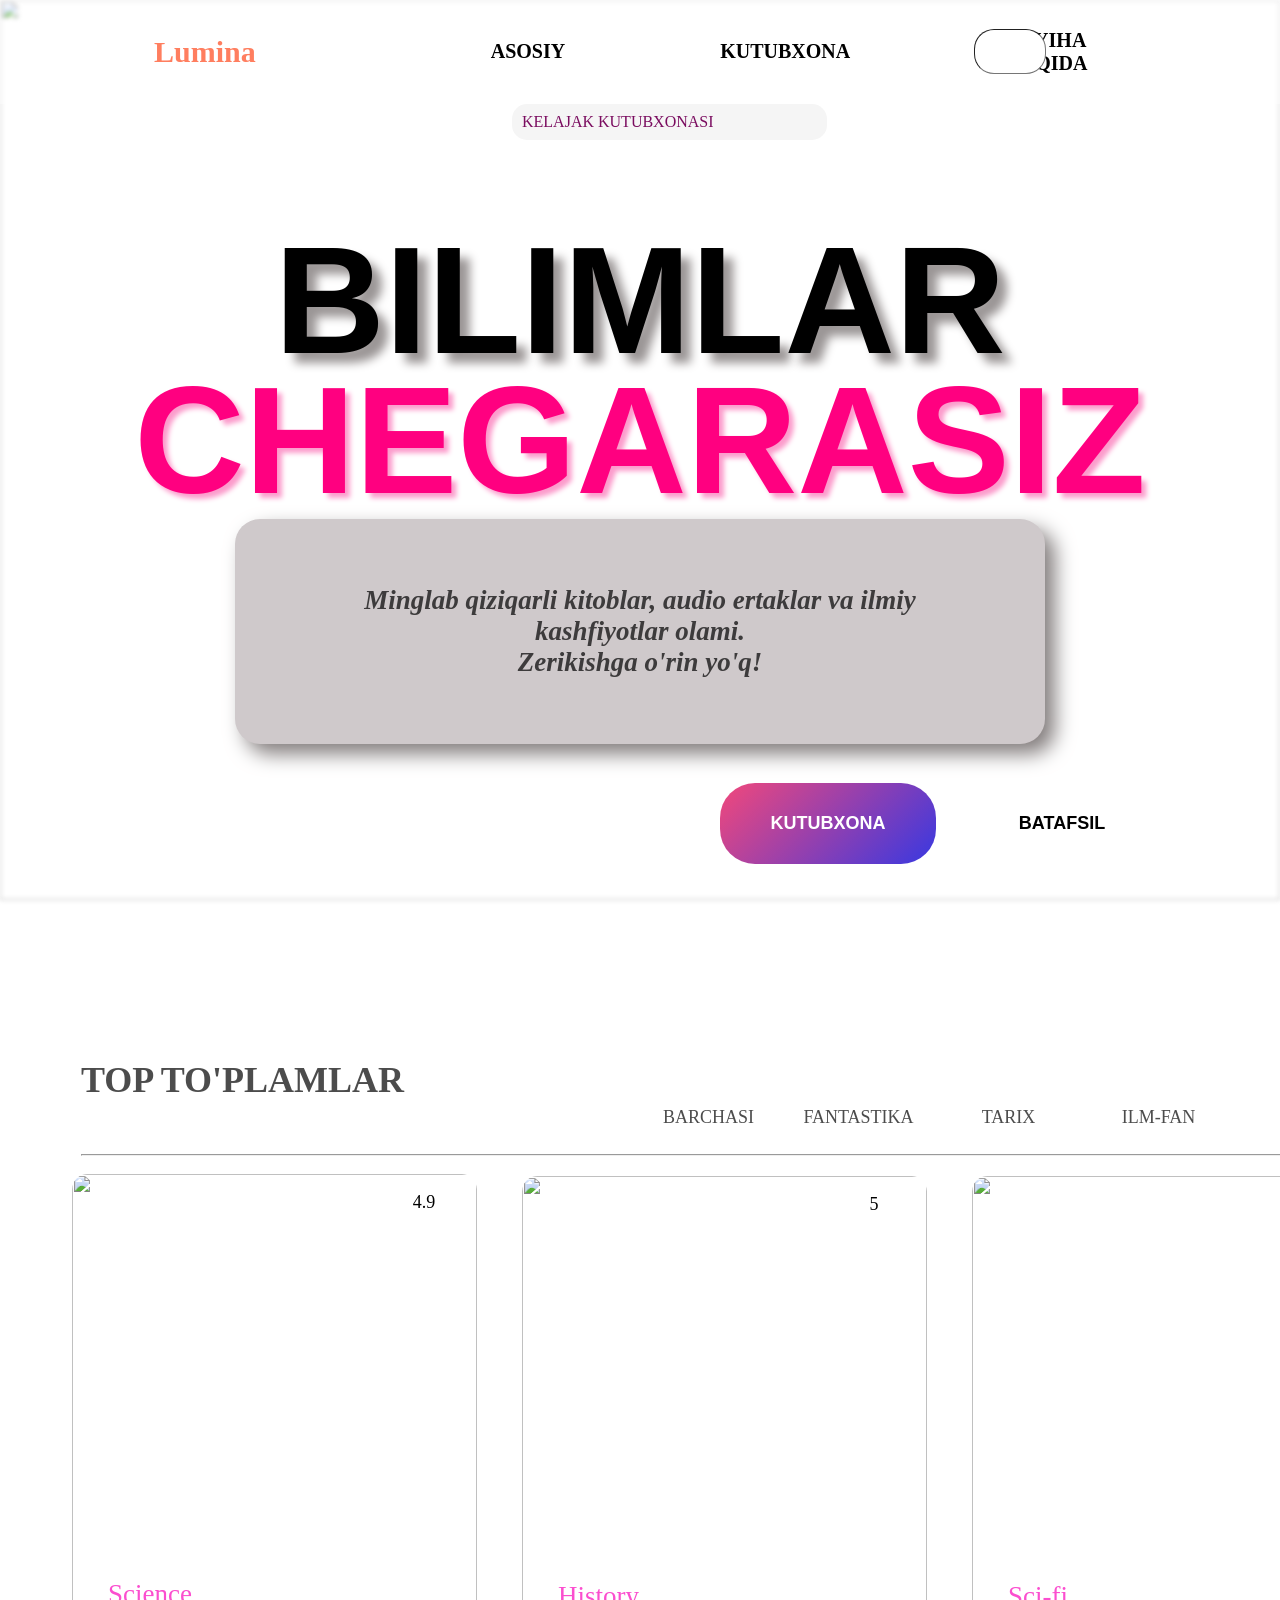
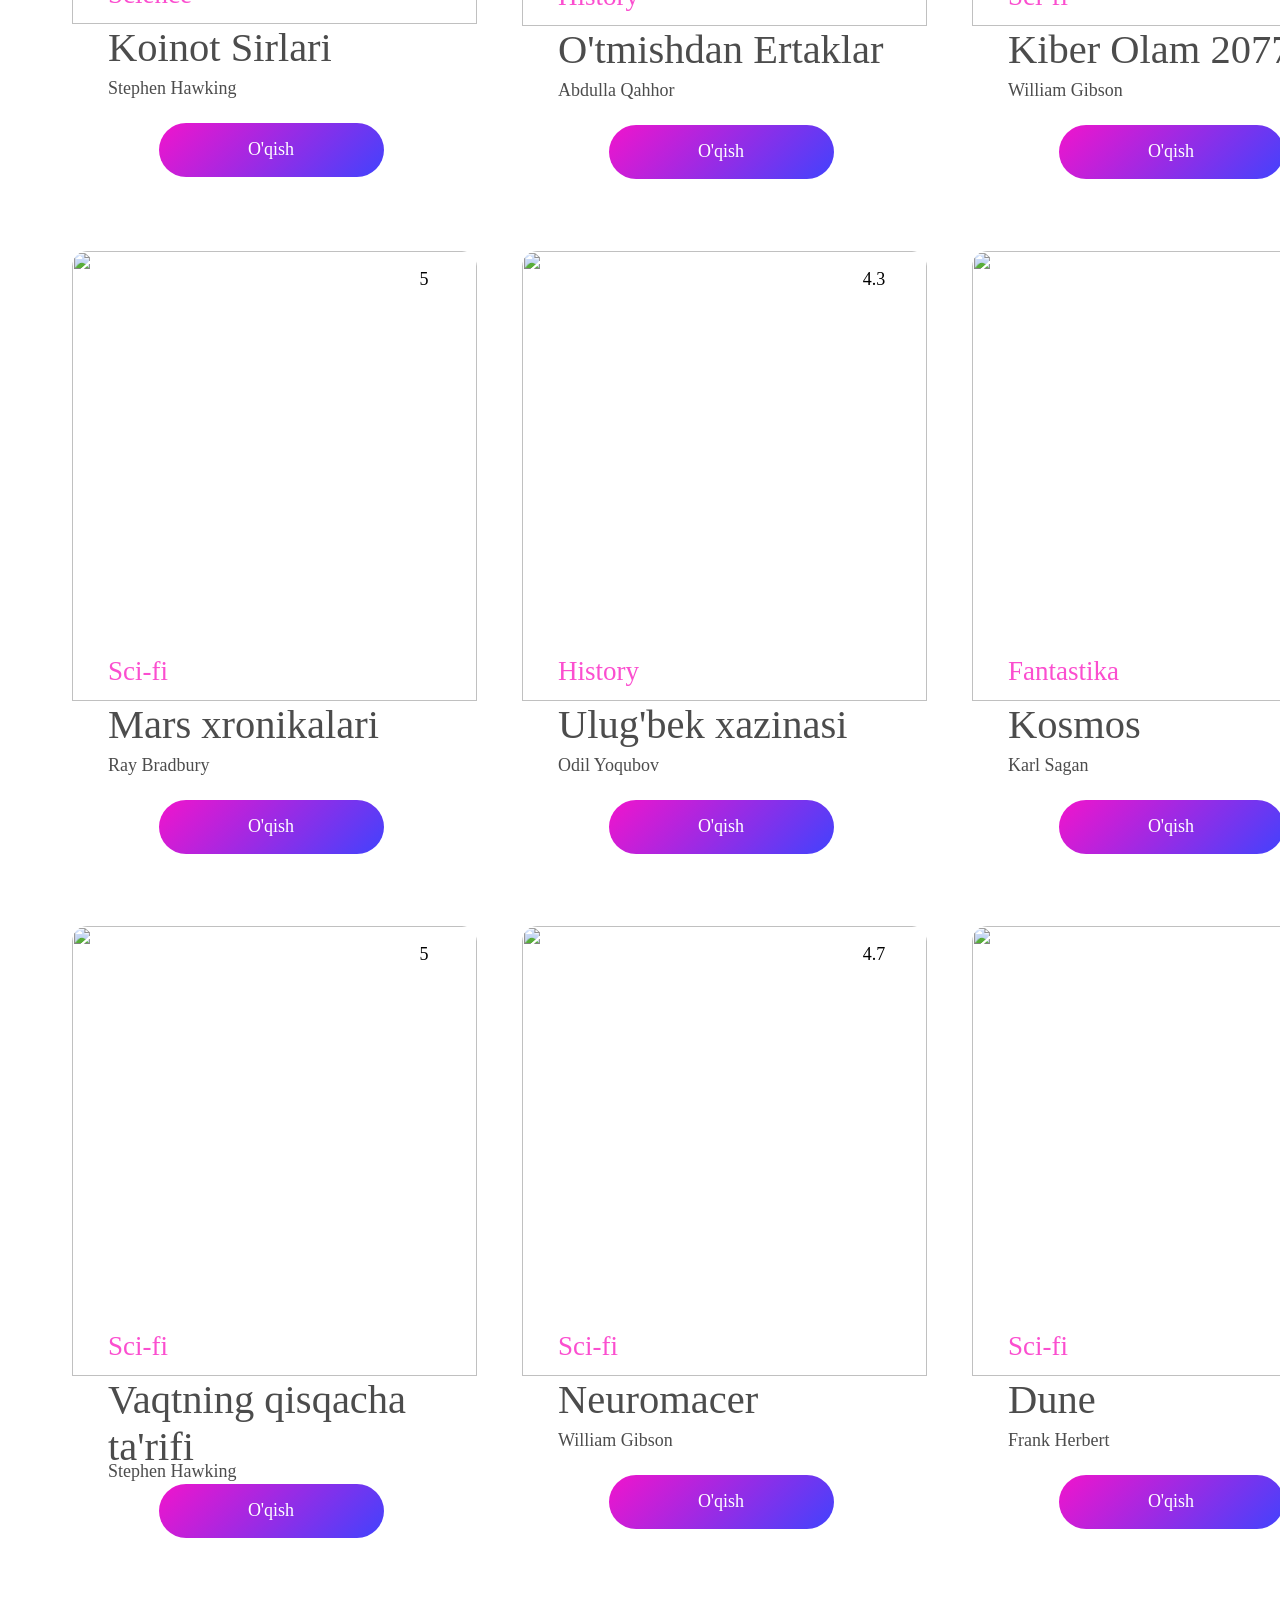
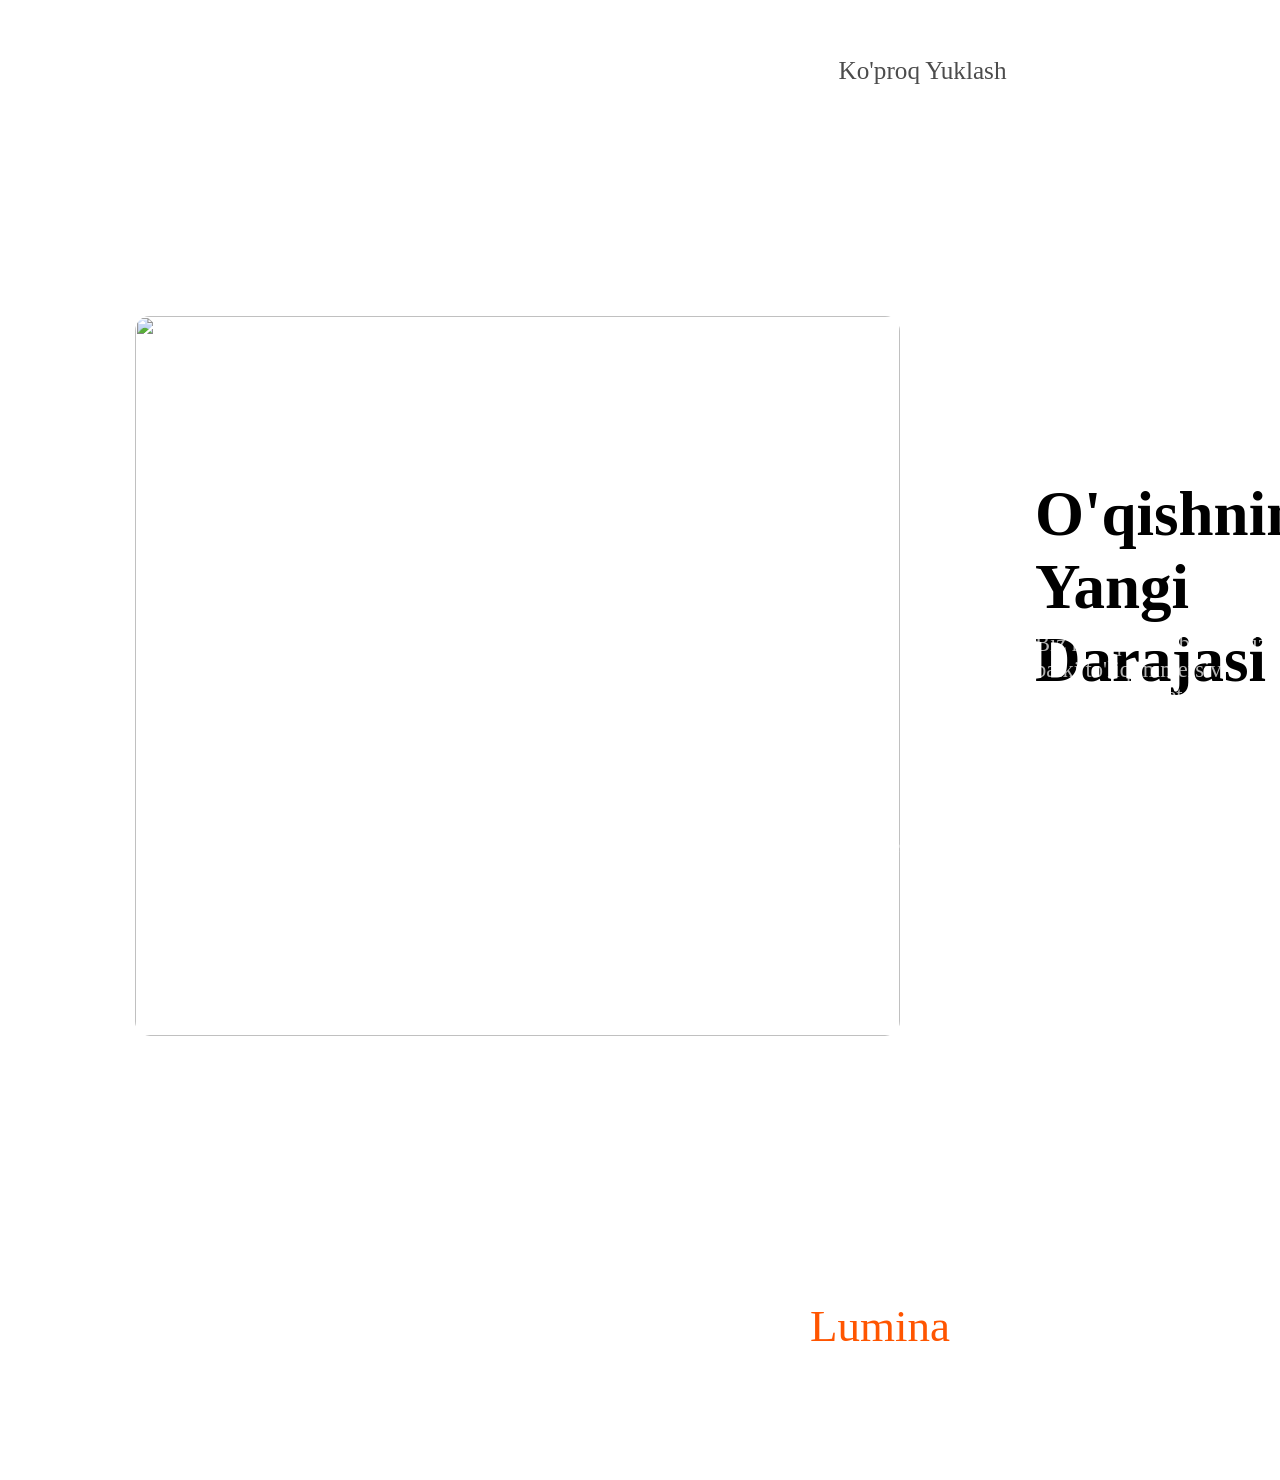
==== commit 5c76ff13: "Update index.html" ====
--- a/index.html
+++ b/index.html
@@ -46,9 +46,7 @@
         <button class="kutub">KUTUBXONA <i class="fa-solid fa-arrow-right-long"></i></button>
         <button class="batafsil">BATAFSIL <i class="fa-solid fa-circle-info"></i></button>
 
-        <video autoplay muted loop class="bg">
-            <source src="C:\Users\Concept\Downloads\14116558-uhd_3840_2160_60fps.mp4">
-        </video>
+        <img src="https://i.pinimg.com/1200x/b6/24/2b/b6242b3d50b13411c66cd40f55a11a4d.jpg" class="bg">
     </div>
     <div id="kutubxona" class="section">
         <br>
